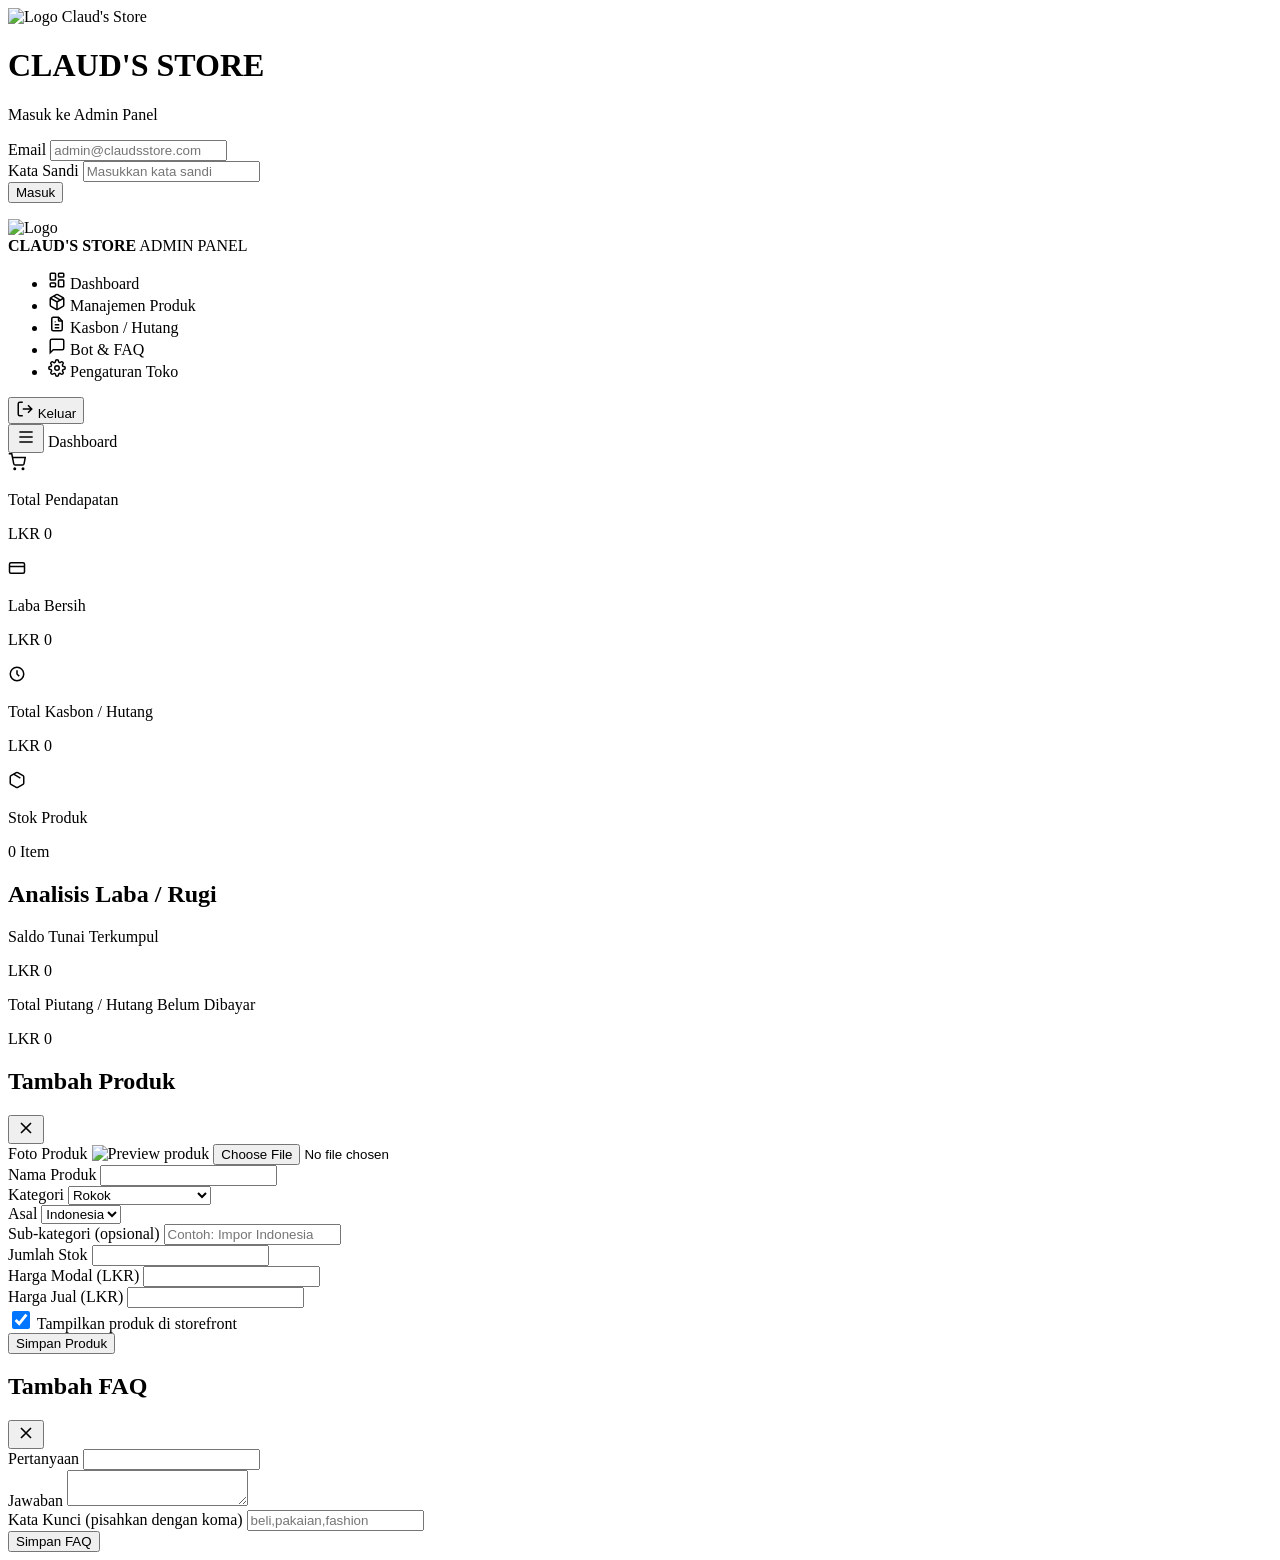
==== admin.html @ 8095de88 "Add files via upload" ====
<!DOCTYPE html>
<html lang="id">
<head>
<meta charset="UTF-8" />
<meta name="viewport" content="width=device-width, initial-scale=1.0" />
<title>Admin Panel | CLAUD'S STORE</title>
<meta name="robots" content="noindex, nofollow" />
<link rel="icon" type="image/png" href="https://i.imgur.com/mVG06zb.png" />

<link rel="preconnect" href="https://fonts.googleapis.com" />
<link rel="preconnect" href="https://fonts.gstatic.com" crossorigin />
<link href="https://fonts.googleapis.com/css2?family=Inter:wght@400;500;600;700;800&display=swap" rel="stylesheet" />

<link rel="stylesheet" href="css/styles.css" />
<link rel="stylesheet" href="css/admin.css" />
</head>
<body class="admin-body">

<!-- ================= LAYAR LOGIN ================= -->
<div class="layar-login" id="layar-login">
  <form class="kartu-login" id="form-login">
    <img src="https://i.imgur.com/mVG06zb.png" alt="Logo Claud's Store" />
    <h1>CLAUD'S STORE</h1>
    <p class="sub">Masuk ke Admin Panel</p>

    <div class="field-group">
      <label for="input-email-login">Email</label>
      <input type="email" id="input-email-login" placeholder="admin@claudsstore.com" required autocomplete="username" />
    </div>
    <div class="field-group">
      <label for="input-password-login">Kata Sandi</label>
      <input type="password" id="input-password-login" placeholder="Masukkan kata sandi" required autocomplete="current-password" />
    </div>

    <button type="submit" class="btn-primer">Masuk</button>
    <p class="pesan-error" id="pesan-error-login"></p>
  </form>
</div>

<!-- ================= ADMIN SHELL ================= -->
<div class="admin-shell" id="admin-shell">

  <div class="admin-overlay-sidebar" id="admin-overlay-sidebar"></div>

  <!-- SIDEBAR -->
  <aside class="admin-sidebar" id="admin-sidebar">
    <div class="admin-sidebar__brand">
      <img src="https://i.imgur.com/mVG06zb.png" alt="Logo" />
      <div>
        <strong>CLAUD'S STORE</strong>
        <span>ADMIN PANEL</span>
      </div>
    </div>

    <ul class="admin-nav">
      <li class="admin-nav__item admin-nav__item--aktif" data-tab="dashboard" data-label="Dashboard">
        <svg width="18" height="18" viewBox="0 0 24 24" fill="none" stroke="currentColor" stroke-width="2"><rect x="3" y="3" width="7" height="9" rx="1"/><rect x="14" y="3" width="7" height="5" rx="1"/><rect x="14" y="12" width="7" height="9" rx="1"/><rect x="3" y="16" width="7" height="5" rx="1"/></svg>
        Dashboard
      </li>
      <li class="admin-nav__item" data-tab="produk" data-label="Manajemen Produk">
        <svg width="18" height="18" viewBox="0 0 24 24" fill="none" stroke="currentColor" stroke-width="2"><path d="m7.5 4.27 9 5.15"/><path d="M21 8a2 2 0 0 0-1-1.73l-7-4a2 2 0 0 0-2 0l-7 4A2 2 0 0 0 3 8v8a2 2 0 0 0 1 1.73l7 4a2 2 0 0 0 2 0l7-4A2 2 0 0 0 21 16Z"/><path d="m3.3 7 8.7 5 8.7-5M12 22V12"/></svg>
        Manajemen Produk
      </li>
      <li class="admin-nav__item" data-tab="kasbon" data-label="Kasbon / Hutang">
        <svg width="18" height="18" viewBox="0 0 24 24" fill="none" stroke="currentColor" stroke-width="2"><path d="M14 3v4a1 1 0 0 0 1 1h4"/><path d="M17 21H7a2 2 0 0 1-2-2V5a2 2 0 0 1 2-2h7l5 5v11a2 2 0 0 1-2 2Z"/><path d="M9 9h1M9 13h6M9 17h6"/></svg>
        Kasbon / Hutang
      </li>
      <li class="admin-nav__item" data-tab="faq" data-label="Bot &amp; FAQ">
        <svg width="18" height="18" viewBox="0 0 24 24" fill="none" stroke="currentColor" stroke-width="2"><path d="M21 15a2 2 0 0 1-2 2H7l-4 4V5a2 2 0 0 1 2-2h14a2 2 0 0 1 2 2z"/></svg>
        Bot &amp; FAQ
      </li>
      <li class="admin-nav__item" data-tab="settings" data-label="Pengaturan Toko">
        <svg width="18" height="18" viewBox="0 0 24 24" fill="none" stroke="currentColor" stroke-width="2"><circle cx="12" cy="12" r="3"/><path d="M19.4 15a1.65 1.65 0 0 0 .33 1.82l.06.06a2 2 0 1 1-2.83 2.83l-.06-.06a1.65 1.65 0 0 0-1.82-.33 1.65 1.65 0 0 0-1 1.51V21a2 2 0 0 1-4 0v-.09A1.65 1.65 0 0 0 9 19.4a1.65 1.65 0 0 0-1.82.33l-.06.06a2 2 0 1 1-2.83-2.83l.06-.06a1.65 1.65 0 0 0 .33-1.82 1.65 1.65 0 0 0-1.51-1H3a2 2 0 0 1 0-4h.09A1.65 1.65 0 0 0 4.6 9a1.65 1.65 0 0 0-.33-1.82l-.06-.06a2 2 0 1 1 2.83-2.83l.06.06a1.65 1.65 0 0 0 1.82.33H9a1.65 1.65 0 0 0 1-1.51V3a2 2 0 0 1 4 0v.09a1.65 1.65 0 0 0 1 1.51 1.65 1.65 0 0 0 1.82-.33l.06-.06a2 2 0 1 1 2.83 2.83l-.06.06a1.65 1.65 0 0 0-.33 1.82V9a1.65 1.65 0 0 0 1.51 1H21a2 2 0 0 1 0 4h-.09a1.65 1.65 0 0 0-1.51 1Z"/></svg>
        Pengaturan Toko
      </li>
    </ul>

    <button type="button" class="admin-sidebar__logout" id="btn-logout">
      <svg width="18" height="18" viewBox="0 0 24 24" fill="none" stroke="currentColor" stroke-width="2"><path d="M9 21H5a2 2 0 0 1-2-2V5a2 2 0 0 1 2-2h4"/><path d="M16 17l5-5-5-5M21 12H9"/></svg>
      Keluar
    </button>
  </aside>

  <!-- MAIN -->
  <main class="admin-main">
    <div class="admin-topbar">
      <button type="button" class="btn-buka-sidebar" id="btn-buka-sidebar" aria-label="Buka menu">
        <svg width="20" height="20" viewBox="0 0 24 24" fill="none" stroke="currentColor" stroke-width="2"><path d="M4 6h16M4 12h16M4 18h16"/></svg>
      </button>
      <span class="admin-topbar__judul" id="admin-topbar-judul">Dashboard</span>
    </div>

    <div class="admin-content">

      <!-- ===== TAB: DASHBOARD ===== -->
      <section class="tab-konten" id="tab-dashboard">
        <div class="grid-statistik">
          <div class="kartu-statistik">
            <div class="kartu-statistik__ikon"><svg width="18" height="18" viewBox="0 0 24 24" fill="none" stroke="currentColor" stroke-width="2"><circle cx="9" cy="21" r="1"/><circle cx="20" cy="21" r="1"/><path d="M1 1h4l2.68 13.39a2 2 0 0 0 2 1.61h9.72a2 2 0 0 0 2-1.61L23 6H6"/></svg></div>
            <div><p class="kartu-statistik__label">Total Pendapatan</p><p class="kartu-statistik__nilai" id="stat-total-pendapatan">LKR 0</p></div>
          </div>
          <div class="kartu-statistik">
            <div class="kartu-statistik__ikon"><svg width="18" height="18" viewBox="0 0 24 24" fill="none" stroke="currentColor" stroke-width="2"><rect x="2" y="5" width="20" height="14" rx="2"/><path d="M2 10h20"/></svg></div>
            <div><p class="kartu-statistik__label">Laba Bersih</p><p class="kartu-statistik__nilai" id="stat-laba-bersih">LKR 0</p></div>
          </div>
          <div class="kartu-statistik">
            <div class="kartu-statistik__ikon"><svg width="18" height="18" viewBox="0 0 24 24" fill="none" stroke="currentColor" stroke-width="2"><circle cx="12" cy="12" r="9"/><path d="M12 7v5l3 3"/></svg></div>
            <div><p class="kartu-statistik__label">Total Kasbon / Hutang</p><p class="kartu-statistik__nilai" id="stat-total-kasbon">LKR 0</p></div>
          </div>
          <div class="kartu-statistik">
            <div class="kartu-statistik__ikon"><svg width="18" height="18" viewBox="0 0 24 24" fill="none" stroke="currentColor" stroke-width="2"><path d="m7.5 4.27 9 5.15"/><path d="M21 8a2 2 0 0 0-1-1.73l-7-4a2 2 0 0 0-2 0l-7 4A2 2 0 0 0 3 8v8a2 2 0 0 0 1 1.73l7 4a2 2 0 0 0 2 0l7-4A2 2 0 0 0 21 16Z"/></svg></div>
            <div><p class="kartu-statistik__label">Stok Produk</p><p class="kartu-statistik__nilai" id="stat-total-stok">0 Item</p></div>
          </div>
        </div>

        <div class="panel">
          <div class="panel__header"><h2>Analisis Laba / Rugi</h2></div>
          <div class="panel-analitik">
            <div class="kotak-analitik">
              <p class="kotak-analitik__label">Saldo Tunai Terkumpul</p>
              <p class="kotak-analitik__nilai" id="analitik-saldo-tunai">LKR 0</p>
            </div>
            <div class="kotak-analitik">
              <p class="kotak-analitik__label">Total Piutang / Hutang Belum Dibayar</p>
              <p class="kotak-analitik__nilai" id="analitik-piutang">LKR 0</p>
            </div>
          </div>
        </div>
      </section>

      <!-- ===== TAB: PRODUK ===== -->
      <section class="tab-konten" id="tab-produk" style="display:none;">
        <div class="panel">
          <div class="panel__header">
            <h2>Data Produk / Inventori</h2>
            <div style="display:flex; gap:8px; flex-wrap:wrap;">
              <input type="text" class="input-cari-tabel" id="input-cari-produk" placeholder="Cari nama produk..." />
              <button type="button" class="btn-aksi" id="btn-tambah-produk">+ Tambah Produk</button>
            </div>
          </div>
          <div class="tabel-wrap">
            <table class="tabel-admin">
              <thead>
                <tr>
                  <th>No</th><th>Gambar</th><th>Nama Produk</th><th>Kategori</th><th>Stok</th><th>Harga Modal</th><th>Harga Jual</th><th>Status</th><th>Aksi</th>
                </tr>
              </thead>
              <tbody id="tbody-produk"></tbody>
            </table>
          </div>
        </div>
      </section>

      <!-- ===== TAB: KASBON ===== -->
      <section class="tab-konten" id="tab-kasbon" style="display:none;">
        <div class="panel">
          <div class="panel__header"><h2>Manajemen Kasbon / Hutang</h2></div>
          <div class="tabel-wrap">
            <table class="tabel-admin">
              <thead><tr><th>Nama Pelanggan</th><th>Jumlah</th><th>Tanggal</th><th>Status</th><th>Aksi</th></tr></thead>
              <tbody id="tbody-kasbon"></tbody>
            </table>
          </div>
        </div>
      </section>

      <!-- ===== TAB: FAQ ===== -->
      <section class="tab-konten" id="tab-faq" style="display:none;">
        <div class="panel">
          <div class="panel__header">
            <h2>Manajemen FAQ &amp; Bot</h2>
            <button type="button" class="btn-aksi" id="btn-tambah-faq">+ Tambah FAQ</button>
          </div>
          <div class="tabel-wrap">
            <table class="tabel-admin">
              <thead><tr><th>Pertanyaan</th><th>Jawaban</th><th>Aksi</th></tr></thead>
              <tbody id="tbody-faq"></tbody>
            </table>
          </div>
        </div>
      </section>

      <!-- ===== TAB: PENGATURAN TOKO ===== -->
      <section class="tab-konten" id="tab-settings" style="display:none;">
        <form class="panel" id="form-settings">
          <div class="panel__header"><h2>Pengaturan Toko</h2></div>

          <div class="field-group">
            <label>Logo Toko</label>
            <img id="preview-logo-toko" class="preview-gambar" src="https://i.imgur.com/mVG06zb.png" alt="Preview logo" />
            <input type="file" id="input-logo-toko-upload" accept="image/*" />
          </div>

          <div class="field-group">
            <label for="input-nama-toko-settings">Nama Toko</label>
            <input type="text" id="input-nama-toko-settings" required />
          </div>

          <div class="field-group">
            <label for="input-kurs-settings">Kurs LKR ke IDR (1 LKR = ... IDR)</label>
            <input type="number" step="0.01" id="input-kurs-settings" required />
          </div>

          <div class="field-group">
            <label for="input-whatsapp-settings">Nomor WhatsApp Admin</label>
            <input type="text" id="input-whatsapp-settings" placeholder="6281334331776" required />
          </div>

          <div class="field-group">
            <label for="input-telegram-settings">Username Telegram Admin</label>
            <input type="text" id="input-telegram-settings" placeholder="@username" required />
          </div>

          <button type="submit" class="btn-primer">Simpan Pengaturan</button>
        </form>
      </section>

    </div>
  </main>
</div>

<!-- ================= MODAL: TAMBAH/UBAH PRODUK ================= -->
<div class="overlay-form-modal" id="overlay-modal-produk">
  <div class="kartu-form-modal">
    <div class="kartu-form-modal__header">
      <h2 id="judul-modal-produk">Tambah Produk</h2>
      <button type="button" class="btn-icon" id="btn-tutup-modal-produk" aria-label="Tutup">
        <svg width="20" height="20" viewBox="0 0 24 24" fill="none" stroke="currentColor" stroke-width="2"><path d="M18 6 6 18M6 6l12 12"/></svg>
      </button>
    </div>

    <form id="form-produk">
      <div class="field-group">
        <label>Foto Produk</label>
        <img id="preview-foto-produk" class="preview-gambar" src="" alt="Preview produk" />
        <input type="file" id="input-foto-produk" accept="image/*" />
      </div>

      <div class="field-group">
        <label for="input-nama-produk">Nama Produk</label>
        <input type="text" id="input-nama-produk" required />
      </div>

      <div class="grid-2-kolom">
        <div class="field-group">
          <label for="input-kategori-produk">Kategori</label>
          <select id="input-kategori-produk">
            <option value="Rokok">Rokok</option>
            <option value="Makanan">Makanan &amp; Camilan</option>
            <option value="Fashion">Fashion</option>
          </select>
        </div>
        <div class="field-group">
          <label for="input-origin-produk">Asal</label>
          <select id="input-origin-produk">
            <option value="Indonesia">Indonesia</option>
            <option value="Lokal">Lokal</option>
          </select>
        </div>
      </div>

      <div class="field-group">
        <label for="input-subkategori-produk">Sub-kategori (opsional)</label>
        <input type="text" id="input-subkategori-produk" placeholder="Contoh: Impor Indonesia" />
      </div>

      <div class="grid-2-kolom">
        <div class="field-group">
          <label for="input-stok-produk">Jumlah Stok</label>
          <input type="number" id="input-stok-produk" min="0" required />
        </div>
        <div class="field-group">
          <label for="input-modal-produk">Harga Modal (LKR)</label>
          <input type="number" id="input-modal-produk" min="0" required />
        </div>
      </div>

      <div class="field-group">
        <label for="input-jual-produk">Harga Jual (LKR)</label>
        <input type="number" id="input-jual-produk" min="0" required />
      </div>

      <div class="field-group toggle-sederhana">
        <input type="checkbox" id="input-tampil-produk" checked style="width:18px;height:18px;" />
        <label for="input-tampil-produk" style="margin:0;">Tampilkan produk di storefront</label>
      </div>

      <button type="submit" class="btn-primer">Simpan Produk</button>
    </form>
  </div>
</div>

<!-- ================= MODAL: TAMBAH/UBAH FAQ ================= -->
<div class="overlay-form-modal" id="overlay-modal-faq">
  <div class="kartu-form-modal">
    <div class="kartu-form-modal__header">
      <h2 id="judul-modal-faq">Tambah FAQ</h2>
      <button type="button" class="btn-icon" id="btn-tutup-modal-faq" aria-label="Tutup">
        <svg width="20" height="20" viewBox="0 0 24 24" fill="none" stroke="currentColor" stroke-width="2"><path d="M18 6 6 18M6 6l12 12"/></svg>
      </button>
    </div>

    <form id="form-faq">
      <div class="field-group">
        <label for="input-pertanyaan-faq">Pertanyaan</label>
        <input type="text" id="input-pertanyaan-faq" required />
      </div>
      <div class="field-group">
        <label for="input-jawaban-faq">Jawaban</label>
        <textarea id="input-jawaban-faq" required></textarea>
      </div>
      <div class="field-group">
        <label for="input-kata-kunci-faq">Kata Kunci (pisahkan dengan koma)</label>
        <input type="text" id="input-kata-kunci-faq" placeholder="beli,pakaian,fashion" />
      </div>
      <button type="submit" class="btn-primer">Simpan FAQ</button>
    </form>
  </div>
</div>

<!-- ============ LIBRARIES (CDN, VANILLA — TANPA REACT) ============ -->
<script src="https://unpkg.com/lucide@latest/dist/umd/lucide.min.js"></script>

<!-- ============ APLIKASI ADMIN (ES MODULES, VANILLA JS) ============ -->
<script type="module" src="js/admin.js"></script>
</body>
</html>
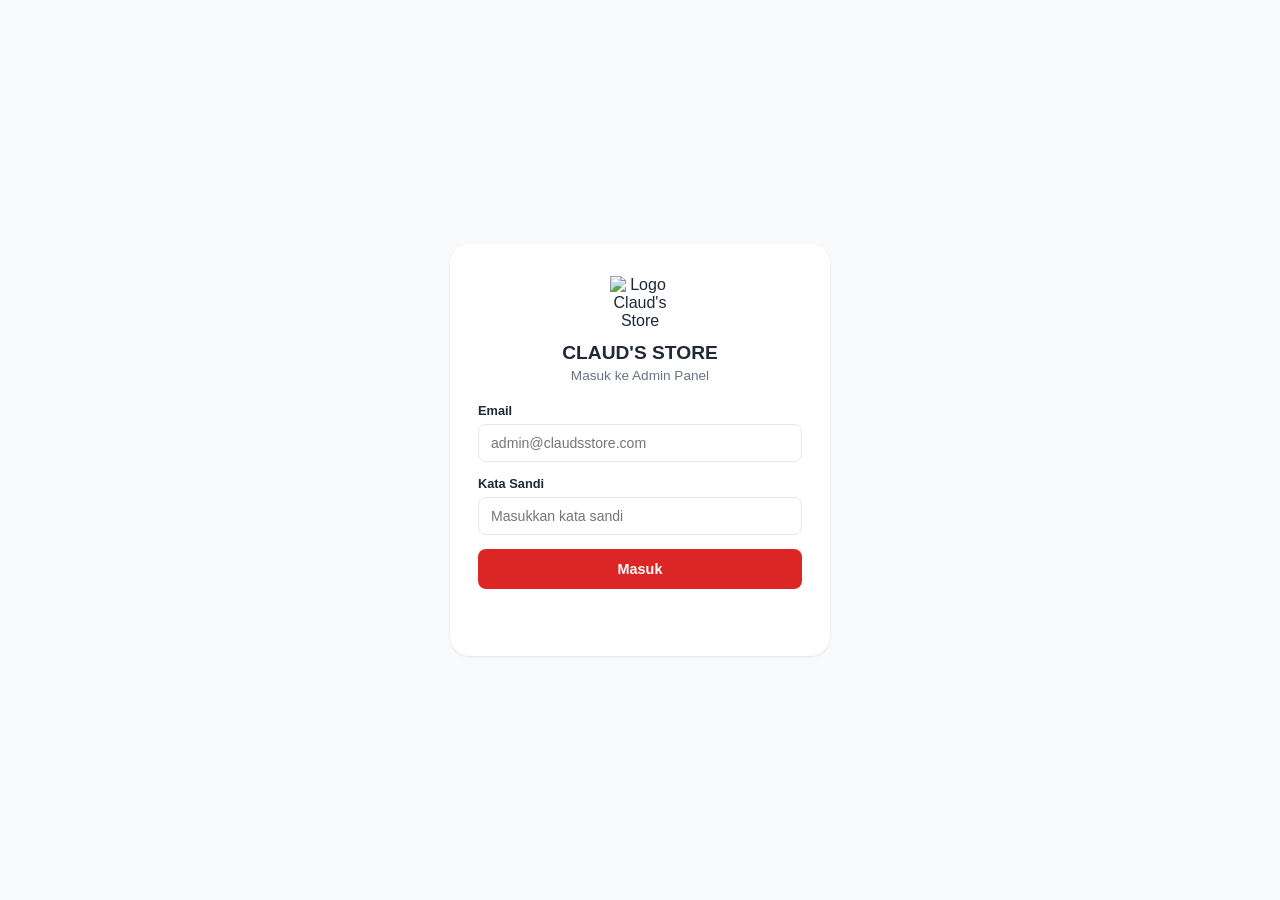
==== commit 82339a61: "Update admin.html" ====
--- a/admin.html
+++ b/admin.html
@@ -11,8 +11,8 @@
 <link rel="preconnect" href="https://fonts.gstatic.com" crossorigin />
 <link href="https://fonts.googleapis.com/css2?family=Inter:wght@400;500;600;700;800&display=swap" rel="stylesheet" />
 
-<link rel="stylesheet" href="css/styles.css" />
-<link rel="stylesheet" href="css/admin.css" />
+<link rel="stylesheet" href="styles.css" />
+<link rel="stylesheet" href="admin.css" />
 </head>
 <body class="admin-body">
 
@@ -322,6 +322,6 @@
 <script src="https://unpkg.com/lucide@latest/dist/umd/lucide.min.js"></script>
 
 <!-- ============ APLIKASI ADMIN (ES MODULES, VANILLA JS) ============ -->
-<script type="module" src="js/admin.js"></script>
+<script type="module" src="admin.js"></script>
 </body>
 </html>
--- a/styles.css
+++ b/styles.css
@@ -0,0 +1,888 @@
+/* =========================================================
+   CLAUD'S STORE — DESIGN TOKENS & STOREFRONT STYLES
+   Vanilla CSS murni, mobile-first
+   ========================================================= */
+
+:root {
+  --color-primary: #DC2626;
+  --color-primary-dark: #B91C1C;
+  --color-primary-soft: #FEE2E2;
+  --color-bg: #F9FAFB;
+  --color-surface: #FFFFFF;
+  --color-text: #1F2937;
+  --color-text-muted: #6B7280;
+  --color-border: #E5E7EB;
+  --color-sukses: #16A34A;
+  --color-sukses-soft: #DCFCE7;
+
+  --radius-sm: 8px;
+  --radius-md: 14px;
+  --radius-lg: 20px;
+  --radius-pill: 999px;
+
+  --shadow-card: 0 1px 3px rgba(17, 24, 39, 0.06), 0 1px 2px rgba(17, 24, 39, 0.04);
+  --shadow-modal: 0 20px 60px rgba(17, 24, 39, 0.25);
+
+  --font-utama: "Inter", -apple-system, BlinkMacSystemFont, "Segoe UI", sans-serif;
+
+  --warna-aksen-bot: #DC2626;
+}
+
+* { box-sizing: border-box; }
+html { scroll-behavior: smooth; }
+
+body {
+  margin: 0;
+  font-family: var(--font-utama);
+  background: var(--color-bg);
+  color: var(--color-text);
+  -webkit-font-smoothing: antialiased;
+}
+
+img { max-width: 100%; display: block; }
+button { font-family: inherit; cursor: pointer; }
+input, select { font-family: inherit; }
+
+.container {
+  width: 100%;
+  max-width: 1200px;
+  margin: 0 auto;
+  padding: 0 16px;
+}
+
+/* ---------------------------------------------------------
+   HEADER
+   --------------------------------------------------------- */
+.header {
+  position: sticky;
+  top: 0;
+  z-index: 40;
+  background: var(--color-primary);
+  color: #fff;
+  box-shadow: 0 2px 8px rgba(220, 38, 38, 0.25);
+}
+
+.header__baris-atas {
+  display: flex;
+  align-items: center;
+  gap: 12px;
+  padding: 12px 16px;
+  max-width: 1200px;
+  margin: 0 auto;
+}
+
+.header__logo-wrap {
+  display: flex;
+  align-items: center;
+  gap: 8px;
+  flex-shrink: 0;
+}
+
+.header__logo {
+  width: 34px;
+  height: 34px;
+  object-fit: contain;
+  border-radius: var(--radius-sm);
+  background: #fff;
+}
+
+.header__nama-toko {
+  font-weight: 800;
+  font-size: 1.05rem;
+  letter-spacing: 0.2px;
+  white-space: nowrap;
+}
+
+.header__pencarian {
+  flex: 1;
+  position: relative;
+  min-width: 0;
+}
+
+.header__pencarian input {
+  width: 100%;
+  padding: 10px 14px 10px 38px;
+  border-radius: var(--radius-pill);
+  border: none;
+  outline: none;
+  font-size: 0.9rem;
+  background: rgba(255, 255, 255, 0.95);
+  color: var(--color-text);
+}
+
+.header__pencarian svg {
+  position: absolute;
+  left: 12px;
+  top: 50%;
+  transform: translateY(-50%);
+  color: var(--color-text-muted);
+}
+
+.header__aksi {
+  display: flex;
+  align-items: center;
+  gap: 12px;
+  flex-shrink: 0;
+}
+
+.toggle-mata-uang {
+  display: flex;
+  align-items: center;
+  gap: 6px;
+  font-size: 0.78rem;
+  font-weight: 700;
+  background: rgba(255, 255, 255, 0.15);
+  padding: 6px 10px;
+  border-radius: var(--radius-pill);
+}
+
+.switch {
+  position: relative;
+  display: inline-block;
+  width: 34px;
+  height: 18px;
+}
+.switch input { opacity: 0; width: 0; height: 0; }
+.switch__slider {
+  position: absolute;
+  inset: 0;
+  background: rgba(255,255,255,0.4);
+  border-radius: var(--radius-pill);
+  transition: 0.2s;
+}
+.switch__slider::before {
+  content: "";
+  position: absolute;
+  width: 14px; height: 14px;
+  left: 2px; top: 2px;
+  background: #fff;
+  border-radius: 50%;
+  transition: 0.2s;
+}
+.switch input:checked + .switch__slider::before { transform: translateX(16px); }
+
+.btn-keranjang {
+  position: relative;
+  background: rgba(255, 255, 255, 0.15);
+  border: none;
+  color: #fff;
+  width: 38px;
+  height: 38px;
+  border-radius: 50%;
+  display: flex;
+  align-items: center;
+  justify-content: center;
+}
+
+.badge-keranjang {
+  position: absolute;
+  top: -4px;
+  right: -4px;
+  background: #111827;
+  color: #fff;
+  font-size: 0.65rem;
+  font-weight: 700;
+  min-width: 18px;
+  height: 18px;
+  border-radius: var(--radius-pill);
+  display: none;
+  align-items: center;
+  justify-content: center;
+  padding: 0 4px;
+}
+
+/* Kategori pill nav */
+.nav-kategori {
+  display: flex;
+  gap: 8px;
+  overflow-x: auto;
+  padding: 10px 16px 14px;
+  max-width: 1200px;
+  margin: 0 auto;
+  scrollbar-width: none;
+}
+.nav-kategori::-webkit-scrollbar { display: none; }
+
+.pill-kategori {
+  flex-shrink: 0;
+  border: 1px solid rgba(255, 255, 255, 0.4);
+  background: transparent;
+  color: #fff;
+  padding: 7px 16px;
+  border-radius: var(--radius-pill);
+  font-size: 0.85rem;
+  font-weight: 600;
+  white-space: nowrap;
+}
+
+.pill-kategori--aktif {
+  background: #fff;
+  color: var(--color-primary);
+  border-color: #fff;
+}
+
+/* ---------------------------------------------------------
+   BANNER
+   --------------------------------------------------------- */
+.banner {
+  margin: 16px;
+  border-radius: var(--radius-lg);
+  background: linear-gradient(120deg, #111827 0%, #1F2937 55%, var(--color-primary-dark) 100%);
+  color: #fff;
+  padding: 32px 24px;
+  position: relative;
+  overflow: hidden;
+}
+
+.banner__eyebrow {
+  font-size: 0.8rem;
+  font-weight: 600;
+  color: #FCA5A5;
+  margin: 0 0 6px;
+}
+
+.banner__judul {
+  font-size: 1.6rem;
+  line-height: 1.25;
+  font-weight: 800;
+  margin: 0 0 16px;
+  max-width: 420px;
+}
+
+.banner__judul span { color: #FCA5A5; }
+
+.btn-belanja-sekarang {
+  background: var(--color-primary);
+  color: #fff;
+  border: none;
+  padding: 12px 22px;
+  border-radius: var(--radius-pill);
+  font-weight: 700;
+  font-size: 0.9rem;
+  display: inline-flex;
+  align-items: center;
+  gap: 8px;
+}
+
+/* Trust badges */
+.trust-strip {
+  display: grid;
+  grid-template-columns: repeat(2, 1fr);
+  gap: 10px;
+  margin: 0 16px 16px;
+}
+
+.trust-item {
+  background: var(--color-surface);
+  border-radius: var(--radius-md);
+  padding: 12px;
+  display: flex;
+  align-items: center;
+  gap: 10px;
+  box-shadow: var(--shadow-card);
+  font-size: 0.78rem;
+  font-weight: 600;
+  color: var(--color-text-muted);
+}
+
+.trust-item svg { color: var(--color-primary); flex-shrink: 0; }
+
+/* ---------------------------------------------------------
+   GRID PRODUK
+   --------------------------------------------------------- */
+.seksi-produk {
+  padding: 8px 16px 40px;
+  max-width: 1200px;
+  margin: 0 auto;
+}
+
+.seksi-produk__judul {
+  font-size: 1.2rem;
+  font-weight: 800;
+  margin: 12px 0 14px;
+}
+
+.grid-produk {
+  display: grid;
+  grid-template-columns: repeat(2, 1fr);
+  gap: 12px;
+}
+
+.teks-status {
+  grid-column: 1 / -1;
+  text-align: center;
+  color: var(--color-text-muted);
+  padding: 40px 0;
+}
+
+.kartu-produk {
+  background: var(--color-surface);
+  border-radius: var(--radius-md);
+  overflow: hidden;
+  box-shadow: var(--shadow-card);
+  display: flex;
+  flex-direction: column;
+}
+
+.kartu-produk__gambar-wrap {
+  position: relative;
+  aspect-ratio: 1 / 1;
+  background: #F3F4F6;
+}
+
+.kartu-produk__gambar {
+  width: 100%;
+  height: 100%;
+  object-fit: cover;
+}
+
+.badge-origin {
+  position: absolute;
+  top: 8px;
+  left: 8px;
+  background: rgba(17, 24, 39, 0.75);
+  color: #fff;
+  font-size: 0.65rem;
+  font-weight: 700;
+  padding: 3px 8px;
+  border-radius: var(--radius-pill);
+}
+
+.badge-stok-habis {
+  position: absolute;
+  inset: 0;
+  background: rgba(17, 24, 39, 0.55);
+  color: #fff;
+  display: flex;
+  align-items: center;
+  justify-content: center;
+  font-weight: 700;
+  font-size: 0.8rem;
+}
+
+.kartu-produk__isi {
+  padding: 10px 12px 12px;
+  display: flex;
+  flex-direction: column;
+  gap: 4px;
+  flex: 1;
+}
+
+.kartu-produk__kategori {
+  font-size: 0.7rem;
+  color: var(--color-text-muted);
+  margin: 0;
+  text-transform: capitalize;
+}
+
+.kartu-produk__nama {
+  font-size: 0.88rem;
+  font-weight: 700;
+  margin: 0;
+  line-height: 1.3;
+  min-height: 2.3em;
+}
+
+.kartu-produk__harga {
+  color: var(--color-primary);
+  font-weight: 800;
+  font-size: 0.95rem;
+  margin: 2px 0 8px;
+}
+
+.btn-tambah-keranjang {
+  margin-top: auto;
+  background: var(--color-primary);
+  color: #fff;
+  border: none;
+  padding: 9px 10px;
+  border-radius: var(--radius-sm);
+  font-size: 0.78rem;
+  font-weight: 700;
+  display: flex;
+  align-items: center;
+  justify-content: center;
+  gap: 6px;
+}
+
+.btn-tambah-keranjang:disabled {
+  background: var(--color-border);
+  color: var(--color-text-muted);
+  cursor: not-allowed;
+}
+
+/* ---------------------------------------------------------
+   MODAL KERANJANG / CHECKOUT
+   --------------------------------------------------------- */
+.overlay-modal {
+  position: fixed;
+  inset: 0;
+  background: rgba(17, 24, 39, 0.5);
+  opacity: 0;
+  pointer-events: none;
+  transition: opacity 0.2s;
+  z-index: 60;
+}
+
+.modal-keranjang {
+  position: fixed;
+  right: 0;
+  top: 0;
+  bottom: 0;
+  width: 100%;
+  max-width: 420px;
+  background: var(--color-surface);
+  z-index: 61;
+  display: flex;
+  flex-direction: column;
+  transform: translateX(100%);
+  transition: transform 0.25s ease;
+  box-shadow: var(--shadow-modal);
+}
+
+.modal--terbuka .overlay-modal,
+#modal-keranjang.modal--terbuka { transform: translateX(0); }
+
+.modal--terbuka.overlay-modal { opacity: 1; pointer-events: auto; }
+
+.modal-keranjang__header {
+  display: flex;
+  align-items: center;
+  justify-content: space-between;
+  padding: 16px;
+  border-bottom: 1px solid var(--color-border);
+}
+
+.modal-keranjang__header h2 {
+  font-size: 1.1rem;
+  margin: 0;
+}
+
+.btn-icon {
+  background: transparent;
+  border: none;
+  color: var(--color-text-muted);
+  padding: 4px;
+  border-radius: var(--radius-sm);
+}
+.btn-icon:hover { background: var(--color-bg); }
+
+.modal-keranjang__body {
+  flex: 1;
+  overflow-y: auto;
+  padding: 12px 16px;
+}
+
+#keranjang-kosong {
+  text-align: center;
+  color: var(--color-text-muted);
+  padding: 40px 0;
+}
+
+.list-item-keranjang {
+  list-style: none;
+  margin: 0;
+  padding: 0;
+  display: flex;
+  flex-direction: column;
+  gap: 12px;
+}
+
+.item-keranjang {
+  display: flex;
+  gap: 10px;
+  align-items: flex-start;
+  padding-bottom: 12px;
+  border-bottom: 1px solid var(--color-border);
+}
+
+.item-keranjang__gambar {
+  width: 52px;
+  height: 52px;
+  border-radius: var(--radius-sm);
+  object-fit: cover;
+  background: var(--color-bg);
+  flex-shrink: 0;
+}
+
+.item-keranjang__info { flex: 1; min-width: 0; }
+.item-keranjang__nama { margin: 0; font-weight: 700; font-size: 0.85rem; }
+.item-keranjang__harga { margin: 2px 0 6px; font-size: 0.78rem; color: var(--color-text-muted); }
+
+.item-keranjang__qty {
+  display: inline-flex;
+  align-items: center;
+  gap: 10px;
+  background: var(--color-bg);
+  border-radius: var(--radius-pill);
+  padding: 4px 10px;
+  font-weight: 700;
+  font-size: 0.85rem;
+}
+
+.btn-qty {
+  background: transparent;
+  border: none;
+  width: 18px;
+  height: 18px;
+  color: var(--color-primary);
+  font-weight: 800;
+  font-size: 1rem;
+  line-height: 1;
+}
+
+.item-keranjang__aksi {
+  display: flex;
+  flex-direction: column;
+  align-items: flex-end;
+  gap: 8px;
+}
+
+.item-keranjang__subtotal { font-weight: 700; font-size: 0.85rem; }
+
+.btn-hapus-item {
+  background: transparent;
+  border: none;
+  color: var(--color-text-muted);
+}
+.btn-hapus-item:hover { color: var(--color-primary); }
+
+.form-checkout-group { margin-bottom: 14px; }
+
+.form-checkout-group label {
+  display: block;
+  font-size: 0.8rem;
+  font-weight: 700;
+  margin-bottom: 6px;
+}
+
+.form-checkout-group input[type="text"] {
+  width: 100%;
+  padding: 10px 12px;
+  border: 1px solid var(--color-border);
+  border-radius: var(--radius-sm);
+  font-size: 0.88rem;
+}
+
+.opsi-pembayaran {
+  display: flex;
+  gap: 10px;
+}
+
+.opsi-pembayaran label {
+  flex: 1;
+  display: flex;
+  align-items: center;
+  gap: 8px;
+  border: 1px solid var(--color-border);
+  border-radius: var(--radius-sm);
+  padding: 10px 12px;
+  font-size: 0.82rem;
+  font-weight: 600;
+  cursor: pointer;
+}
+
+.opsi-pembayaran input:checked + span { color: var(--color-primary); }
+
+#ringkasan-checkout {
+  border-top: 1px dashed var(--color-border);
+  padding-top: 14px;
+  margin-top: 4px;
+}
+
+.baris-total {
+  display: flex;
+  justify-content: space-between;
+  font-weight: 800;
+  font-size: 1.05rem;
+  margin-bottom: 14px;
+}
+
+.baris-total span:last-child { color: var(--color-primary); }
+
+.tombol-pesan {
+  display: flex;
+  flex-direction: column;
+  gap: 10px;
+}
+
+.btn-pesan {
+  border: none;
+  border-radius: var(--radius-sm);
+  padding: 12px;
+  font-weight: 700;
+  font-size: 0.9rem;
+  color: #fff;
+  display: flex;
+  align-items: center;
+  justify-content: center;
+  gap: 8px;
+}
+
+.btn-pesan--whatsapp { background: #16A34A; }
+.btn-pesan--telegram { background: #0EA5E9; }
+
+/* ---------------------------------------------------------
+   CHATBOT WIDGET
+   --------------------------------------------------------- */
+.widget-chat-fab {
+  position: fixed;
+  right: 16px;
+  bottom: 16px;
+  z-index: 50;
+  display: flex;
+  align-items: center;
+  gap: 10px;
+}
+
+.teaser-chat {
+  background: #111827;
+  color: #fff;
+  padding: 10px 14px;
+  border-radius: var(--radius-md);
+  font-size: 0.78rem;
+  max-width: 200px;
+  box-shadow: var(--shadow-card);
+}
+
+.btn-toggle-chat {
+  width: 54px;
+  height: 54px;
+  border-radius: 50%;
+  background: var(--warna-aksen-bot, var(--color-primary));
+  color: #fff;
+  border: none;
+  display: flex;
+  align-items: center;
+  justify-content: center;
+  box-shadow: 0 8px 20px rgba(220, 38, 38, 0.35);
+  flex-shrink: 0;
+}
+
+.widget-chat {
+  position: fixed;
+  right: 16px;
+  bottom: 84px;
+  width: min(360px, calc(100vw - 32px));
+  height: min(520px, calc(100vh - 140px));
+  background: var(--color-surface);
+  border-radius: var(--radius-lg);
+  box-shadow: var(--shadow-modal);
+  z-index: 55;
+  display: flex;
+  flex-direction: column;
+  overflow: hidden;
+  transform: translateY(16px) scale(0.98);
+  opacity: 0;
+  pointer-events: none;
+  transition: all 0.18s ease;
+}
+
+.widget-chat--terbuka {
+  transform: translateY(0) scale(1);
+  opacity: 1;
+  pointer-events: auto;
+}
+
+.widget-chat__header {
+  background: var(--warna-aksen-bot, var(--color-primary));
+  color: #fff;
+  padding: 14px 16px;
+  display: flex;
+  align-items: center;
+  gap: 10px;
+}
+
+.widget-chat__header img {
+  width: 30px;
+  height: 30px;
+  border-radius: 50%;
+  display: none;
+  background: #fff;
+}
+
+.widget-chat__header h3 {
+  margin: 0;
+  font-size: 0.95rem;
+  flex: 1;
+}
+
+.area-percakapan {
+  flex: 1;
+  overflow-y: auto;
+  padding: 14px;
+  display: flex;
+  flex-direction: column;
+  gap: 10px;
+  background: var(--color-bg);
+}
+
+.bubble {
+  max-width: 85%;
+  padding: 10px 12px;
+  border-radius: var(--radius-md);
+  font-size: 0.85rem;
+  line-height: 1.4;
+}
+
+.bubble p { margin: 0; }
+
+.bubble--bot {
+  background: #fff;
+  align-self: flex-start;
+  box-shadow: var(--shadow-card);
+  border-bottom-left-radius: 4px;
+}
+
+.bubble--pengguna {
+  background: var(--warna-aksen-bot, var(--color-primary));
+  color: #fff;
+  align-self: flex-end;
+  border-bottom-right-radius: 4px;
+}
+
+.saran-faq {
+  display: flex;
+  flex-wrap: wrap;
+  gap: 6px;
+  padding: 0 14px 10px;
+  background: var(--color-bg);
+}
+
+.pill-saran-faq {
+  background: #fff;
+  border: 1px solid var(--color-border);
+  border-radius: var(--radius-pill);
+  padding: 6px 10px;
+  font-size: 0.72rem;
+  font-weight: 600;
+  color: var(--color-text);
+}
+
+.tombol-eskalasi {
+  display: flex;
+  flex-direction: column;
+  gap: 6px;
+  margin-top: 8px;
+}
+
+.btn-eskalasi {
+  text-decoration: none;
+  text-align: center;
+  padding: 8px 10px;
+  border-radius: var(--radius-sm);
+  font-size: 0.78rem;
+  font-weight: 700;
+  color: #fff;
+}
+
+.btn-eskalasi--wa { background: #16A34A; }
+.btn-eskalasi--tg { background: #0EA5E9; }
+
+.form-chat {
+  display: flex;
+  gap: 8px;
+  padding: 12px;
+  border-top: 1px solid var(--color-border);
+  background: #fff;
+}
+
+.form-chat input {
+  flex: 1;
+  border: 1px solid var(--color-border);
+  border-radius: var(--radius-pill);
+  padding: 10px 14px;
+  font-size: 0.85rem;
+  outline: none;
+}
+
+.form-chat button {
+  width: 40px;
+  height: 40px;
+  border-radius: 50%;
+  border: none;
+  background: var(--warna-aksen-bot, var(--color-primary));
+  color: #fff;
+  display: flex;
+  align-items: center;
+  justify-content: center;
+  flex-shrink: 0;
+}
+
+/* ---------------------------------------------------------
+   TOAST
+   --------------------------------------------------------- */
+.toast-wrap {
+  position: fixed;
+  bottom: 16px;
+  left: 50%;
+  transform: translateX(-50%);
+  z-index: 90;
+  display: flex;
+  flex-direction: column;
+  gap: 8px;
+  width: max-content;
+  max-width: calc(100vw - 32px);
+}
+
+.toast {
+  background: #111827;
+  color: #fff;
+  padding: 10px 16px;
+  border-radius: var(--radius-pill);
+  font-size: 0.82rem;
+  font-weight: 600;
+  opacity: 0;
+  transform: translateY(8px);
+  transition: all 0.2s;
+}
+
+.toast--show { opacity: 1; transform: translateY(0); }
+.toast--sukses { background: var(--color-sukses); }
+.toast--error { background: var(--color-primary); }
+
+/* ---------------------------------------------------------
+   FOOTER
+   --------------------------------------------------------- */
+.footer {
+  background: #111827;
+  color: #9CA3AF;
+  padding: 24px 16px;
+  text-align: center;
+  font-size: 0.8rem;
+}
+
+.footer strong { color: #fff; }
+
+/* ---------------------------------------------------------
+   RESPONSIVE: TABLET / DESKTOP
+   --------------------------------------------------------- */
+@media (min-width: 640px) {
+  .grid-produk { grid-template-columns: repeat(3, 1fr); }
+  .trust-strip { grid-template-columns: repeat(4, 1fr); }
+}
+
+@media (min-width: 900px) {
+  .header__baris-atas { padding: 14px 24px; }
+  .grid-produk { grid-template-columns: repeat(4, 1fr); }
+  .banner { padding: 48px 40px; }
+  .banner__judul { font-size: 2.2rem; }
+  .modal-keranjang { max-width: 440px; }
+}
+
+@media (min-width: 1024px) {
+  .nav-kategori { padding: 10px 24px 16px; }
+  .seksi-produk { padding: 8px 24px 60px; }
+}
+
+/* Accessibility: fokus keyboard terlihat jelas */
+a:focus-visible,
+button:focus-visible,
+input:focus-visible {
+  outline: 2px solid var(--color-primary-dark);
+  outline-offset: 2px;
+}
+
+@media (prefers-reduced-motion: reduce) {
+  * { transition: none !important; animation: none !important; }
+}
--- a/admin.css
+++ b/admin.css
@@ -0,0 +1,365 @@
+/* =========================================================
+   CLAUD'S STORE — ADMIN PANEL STYLES
+   Vanilla CSS, memakai token dari styles.css
+   ========================================================= */
+
+body.admin-body {
+  background: var(--color-bg);
+  min-height: 100vh;
+}
+
+/* ---------------------------------------------------------
+   LAYAR LOGIN
+   --------------------------------------------------------- */
+.layar-login {
+  min-height: 100vh;
+  display: flex;
+  align-items: center;
+  justify-content: center;
+  padding: 24px;
+}
+
+.kartu-login {
+  background: var(--color-surface);
+  border-radius: var(--radius-lg);
+  box-shadow: var(--shadow-card);
+  padding: 32px 28px;
+  width: 100%;
+  max-width: 380px;
+  text-align: center;
+}
+
+.kartu-login img { width: 60px; margin: 0 auto 12px; }
+.kartu-login h1 { font-size: 1.2rem; margin: 0 0 4px; }
+.kartu-login p.sub { color: var(--color-text-muted); font-size: 0.85rem; margin: 0 0 20px; }
+
+.field-group { text-align: left; margin-bottom: 14px; }
+.field-group label { display: block; font-size: 0.8rem; font-weight: 700; margin-bottom: 6px; }
+.field-group input, .field-group select, .field-group textarea {
+  width: 100%;
+  padding: 10px 12px;
+  border: 1px solid var(--color-border);
+  border-radius: var(--radius-sm);
+  font-size: 0.88rem;
+  background: #fff;
+}
+.field-group textarea { resize: vertical; min-height: 70px; }
+
+.btn-primer {
+  width: 100%;
+  background: var(--color-primary);
+  color: #fff;
+  border: none;
+  padding: 12px;
+  border-radius: var(--radius-sm);
+  font-weight: 700;
+  font-size: 0.9rem;
+}
+.btn-primer:hover { background: var(--color-primary-dark); }
+
+.pesan-error { color: var(--color-primary); font-size: 0.8rem; margin-top: 10px; min-height: 1em; }
+
+/* ---------------------------------------------------------
+   LAYOUT ADMIN (Sidebar + Konten)
+   --------------------------------------------------------- */
+.admin-shell { display: none; min-height: 100vh; }
+.admin-shell--aktif { display: flex; }
+
+.admin-sidebar {
+  width: 240px;
+  background: #111827;
+  color: #E5E7EB;
+  flex-shrink: 0;
+  display: flex;
+  flex-direction: column;
+  position: fixed;
+  top: 0; bottom: 0; left: 0;
+  transform: translateX(-100%);
+  transition: transform 0.2s;
+  z-index: 50;
+}
+
+.admin-sidebar--terbuka { transform: translateX(0); }
+
+.admin-sidebar__brand {
+  display: flex;
+  align-items: center;
+  gap: 10px;
+  padding: 20px 18px;
+  border-bottom: 1px solid rgba(255,255,255,0.08);
+}
+.admin-sidebar__brand img { width: 32px; height: 32px; border-radius: 8px; background: #fff; }
+.admin-sidebar__brand strong { font-size: 0.95rem; display: block; }
+.admin-sidebar__brand span { font-size: 0.68rem; color: #9CA3AF; }
+
+.admin-nav { list-style: none; margin: 0; padding: 12px; flex: 1; }
+
+.admin-nav__item {
+  display: flex;
+  align-items: center;
+  gap: 10px;
+  padding: 11px 14px;
+  border-radius: var(--radius-sm);
+  color: #D1D5DB;
+  font-size: 0.86rem;
+  font-weight: 600;
+  cursor: pointer;
+  margin-bottom: 2px;
+}
+
+.admin-nav__item:hover { background: rgba(255,255,255,0.06); }
+.admin-nav__item--aktif { background: var(--color-primary); color: #fff; }
+
+.admin-sidebar__logout {
+  margin: 12px;
+  padding: 11px 14px;
+  border-radius: var(--radius-sm);
+  background: rgba(255,255,255,0.06);
+  color: #F87171;
+  border: none;
+  display: flex;
+  align-items: center;
+  gap: 10px;
+  font-weight: 700;
+  font-size: 0.86rem;
+}
+
+.admin-main {
+  flex: 1;
+  margin-left: 0;
+  min-width: 0;
+}
+
+.admin-topbar {
+  background: var(--color-primary);
+  color: #fff;
+  display: flex;
+  align-items: center;
+  gap: 12px;
+  padding: 14px 16px;
+  position: sticky;
+  top: 0;
+  z-index: 30;
+}
+
+.btn-buka-sidebar {
+  background: rgba(255,255,255,0.15);
+  border: none;
+  color: #fff;
+  width: 36px; height: 36px;
+  border-radius: var(--radius-sm);
+  display: flex; align-items: center; justify-content: center;
+  flex-shrink: 0;
+}
+
+.admin-topbar__judul { font-weight: 800; font-size: 1rem; flex: 1; }
+
+.admin-content { padding: 20px 16px 60px; }
+
+.admin-overlay-sidebar {
+  position: fixed; inset: 0; background: rgba(0,0,0,0.4);
+  z-index: 45; display: none;
+}
+.admin-overlay-sidebar--aktif { display: block; }
+
+/* ---------------------------------------------------------
+   KARTU STATISTIK
+   --------------------------------------------------------- */
+.grid-statistik {
+  display: grid;
+  grid-template-columns: repeat(2, 1fr);
+  gap: 12px;
+  margin-bottom: 24px;
+}
+
+.kartu-statistik {
+  background: var(--color-surface);
+  border-radius: var(--radius-md);
+  padding: 16px;
+  box-shadow: var(--shadow-card);
+  display: flex;
+  gap: 12px;
+  align-items: flex-start;
+}
+
+.kartu-statistik__ikon {
+  width: 40px; height: 40px;
+  border-radius: var(--radius-sm);
+  background: var(--color-primary);
+  color: #fff;
+  display: flex; align-items: center; justify-content: center;
+  flex-shrink: 0;
+}
+
+.kartu-statistik__label { font-size: 0.75rem; color: var(--color-text-muted); margin: 0 0 2px; }
+.kartu-statistik__nilai { font-size: 1.15rem; font-weight: 800; margin: 0; }
+
+/* ---------------------------------------------------------
+   PANEL / KARTU KONTEN
+   --------------------------------------------------------- */
+.panel {
+  background: var(--color-surface);
+  border-radius: var(--radius-md);
+  box-shadow: var(--shadow-card);
+  padding: 18px;
+  margin-bottom: 20px;
+}
+
+.panel__header {
+  display: flex;
+  align-items: center;
+  justify-content: space-between;
+  gap: 10px;
+  margin-bottom: 16px;
+  flex-wrap: wrap;
+}
+
+.panel__header h2 { font-size: 1.05rem; margin: 0; }
+
+.input-cari-tabel {
+  border: 1px solid var(--color-border);
+  border-radius: var(--radius-pill);
+  padding: 8px 14px;
+  font-size: 0.82rem;
+  min-width: 180px;
+}
+
+.btn-aksi {
+  background: var(--color-primary);
+  color: #fff;
+  border: none;
+  padding: 9px 16px;
+  border-radius: var(--radius-sm);
+  font-weight: 700;
+  font-size: 0.82rem;
+  display: inline-flex;
+  align-items: center;
+  gap: 6px;
+}
+
+.btn-aksi--sekunder { background: var(--color-bg); color: var(--color-text); border: 1px solid var(--color-border); }
+
+.tabel-wrap { overflow-x: auto; }
+
+table.tabel-admin {
+  width: 100%;
+  border-collapse: collapse;
+  font-size: 0.82rem;
+  min-width: 640px;
+}
+
+table.tabel-admin th {
+  text-align: left;
+  color: var(--color-text-muted);
+  font-weight: 700;
+  padding: 10px 8px;
+  border-bottom: 1px solid var(--color-border);
+  white-space: nowrap;
+}
+
+table.tabel-admin td {
+  padding: 10px 8px;
+  border-bottom: 1px solid var(--color-border);
+  vertical-align: middle;
+}
+
+.gambar-tabel { width: 40px; height: 40px; border-radius: var(--radius-sm); object-fit: cover; background: var(--color-bg); }
+
+.badge-status {
+  display: inline-block;
+  padding: 3px 10px;
+  border-radius: var(--radius-pill);
+  font-size: 0.72rem;
+  font-weight: 700;
+}
+
+.badge-status--tersedia { background: var(--color-sukses-soft); color: var(--color-sukses); }
+.badge-status--habis { background: var(--color-primary-soft); color: var(--color-primary); }
+.badge-status--lunas { background: var(--color-sukses-soft); color: var(--color-sukses); }
+.badge-status--belum-lunas { background: #FEF3C7; color: #B45309; }
+
+.aksi-tabel { display: flex; gap: 6px; }
+
+.btn-icon-tabel {
+  width: 30px; height: 30px;
+  border-radius: var(--radius-sm);
+  border: 1px solid var(--color-border);
+  background: #fff;
+  display: flex; align-items: center; justify-content: center;
+  color: var(--color-text-muted);
+}
+.btn-icon-tabel--hapus:hover { color: var(--color-primary); border-color: var(--color-primary); }
+.btn-icon-tabel--edit:hover { color: #0EA5E9; border-color: #0EA5E9; }
+.btn-icon-tabel--lunas { color: var(--color-sukses); border-color: var(--color-sukses); font-size: 0.7rem; font-weight: 700; padding: 0 10px; width: auto; }
+
+.teks-kosong-tabel { text-align: center; color: var(--color-text-muted); padding: 30px 0; }
+
+/* ---------------------------------------------------------
+   MODAL FORM (Produk / FAQ)
+   --------------------------------------------------------- */
+.overlay-form-modal {
+  position: fixed; inset: 0;
+  background: rgba(17,24,39,0.5);
+  display: none;
+  align-items: center;
+  justify-content: center;
+  z-index: 70;
+  padding: 16px;
+}
+.overlay-form-modal--aktif { display: flex; }
+
+.kartu-form-modal {
+  background: #fff;
+  border-radius: var(--radius-lg);
+  width: 100%;
+  max-width: 480px;
+  max-height: 90vh;
+  overflow-y: auto;
+  padding: 22px;
+}
+
+.kartu-form-modal__header {
+  display: flex;
+  justify-content: space-between;
+  align-items: center;
+  margin-bottom: 16px;
+}
+.kartu-form-modal__header h2 { margin: 0; font-size: 1.05rem; }
+
+.grid-2-kolom { display: grid; grid-template-columns: 1fr 1fr; gap: 12px; }
+
+.preview-gambar {
+  width: 90px; height: 90px;
+  border-radius: var(--radius-sm);
+  object-fit: cover;
+  background: var(--color-bg);
+  margin-bottom: 10px;
+  border: 1px dashed var(--color-border);
+}
+
+.toggle-sederhana { display: flex; align-items: center; gap: 10px; }
+
+.panel-analitik {
+  display: grid;
+  grid-template-columns: 1fr;
+  gap: 12px;
+}
+
+.kotak-analitik {
+  background: var(--color-bg);
+  border-radius: var(--radius-sm);
+  padding: 14px;
+}
+.kotak-analitik__label { font-size: 0.78rem; color: var(--color-text-muted); margin: 0 0 4px; }
+.kotak-analitik__nilai { font-size: 1.1rem; font-weight: 800; margin: 0; }
+
+@media (min-width: 640px) {
+  .grid-statistik { grid-template-columns: repeat(4, 1fr); }
+  .panel-analitik { grid-template-columns: repeat(2, 1fr); }
+}
+
+@media (min-width: 900px) {
+  .admin-sidebar { position: sticky; transform: none; }
+  .btn-buka-sidebar { display: none; }
+  .admin-overlay-sidebar { display: none !important; }
+}
